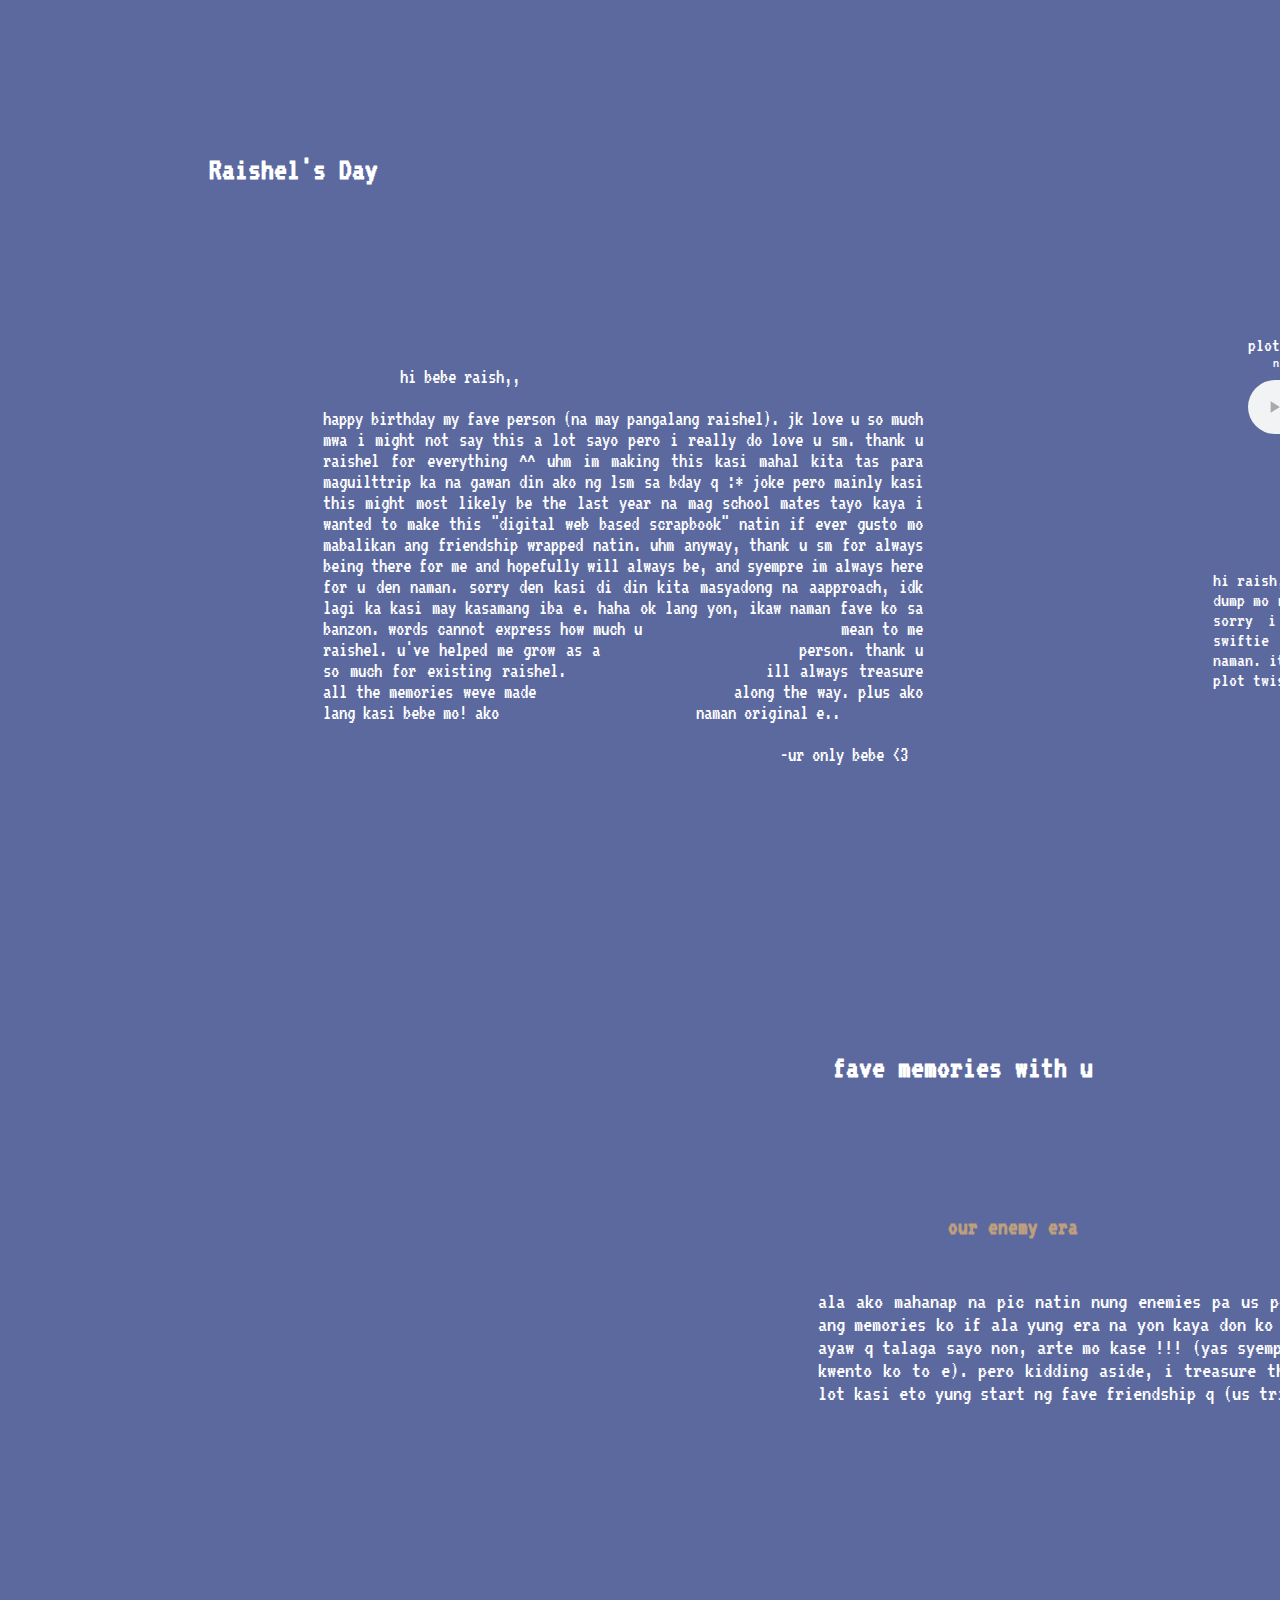
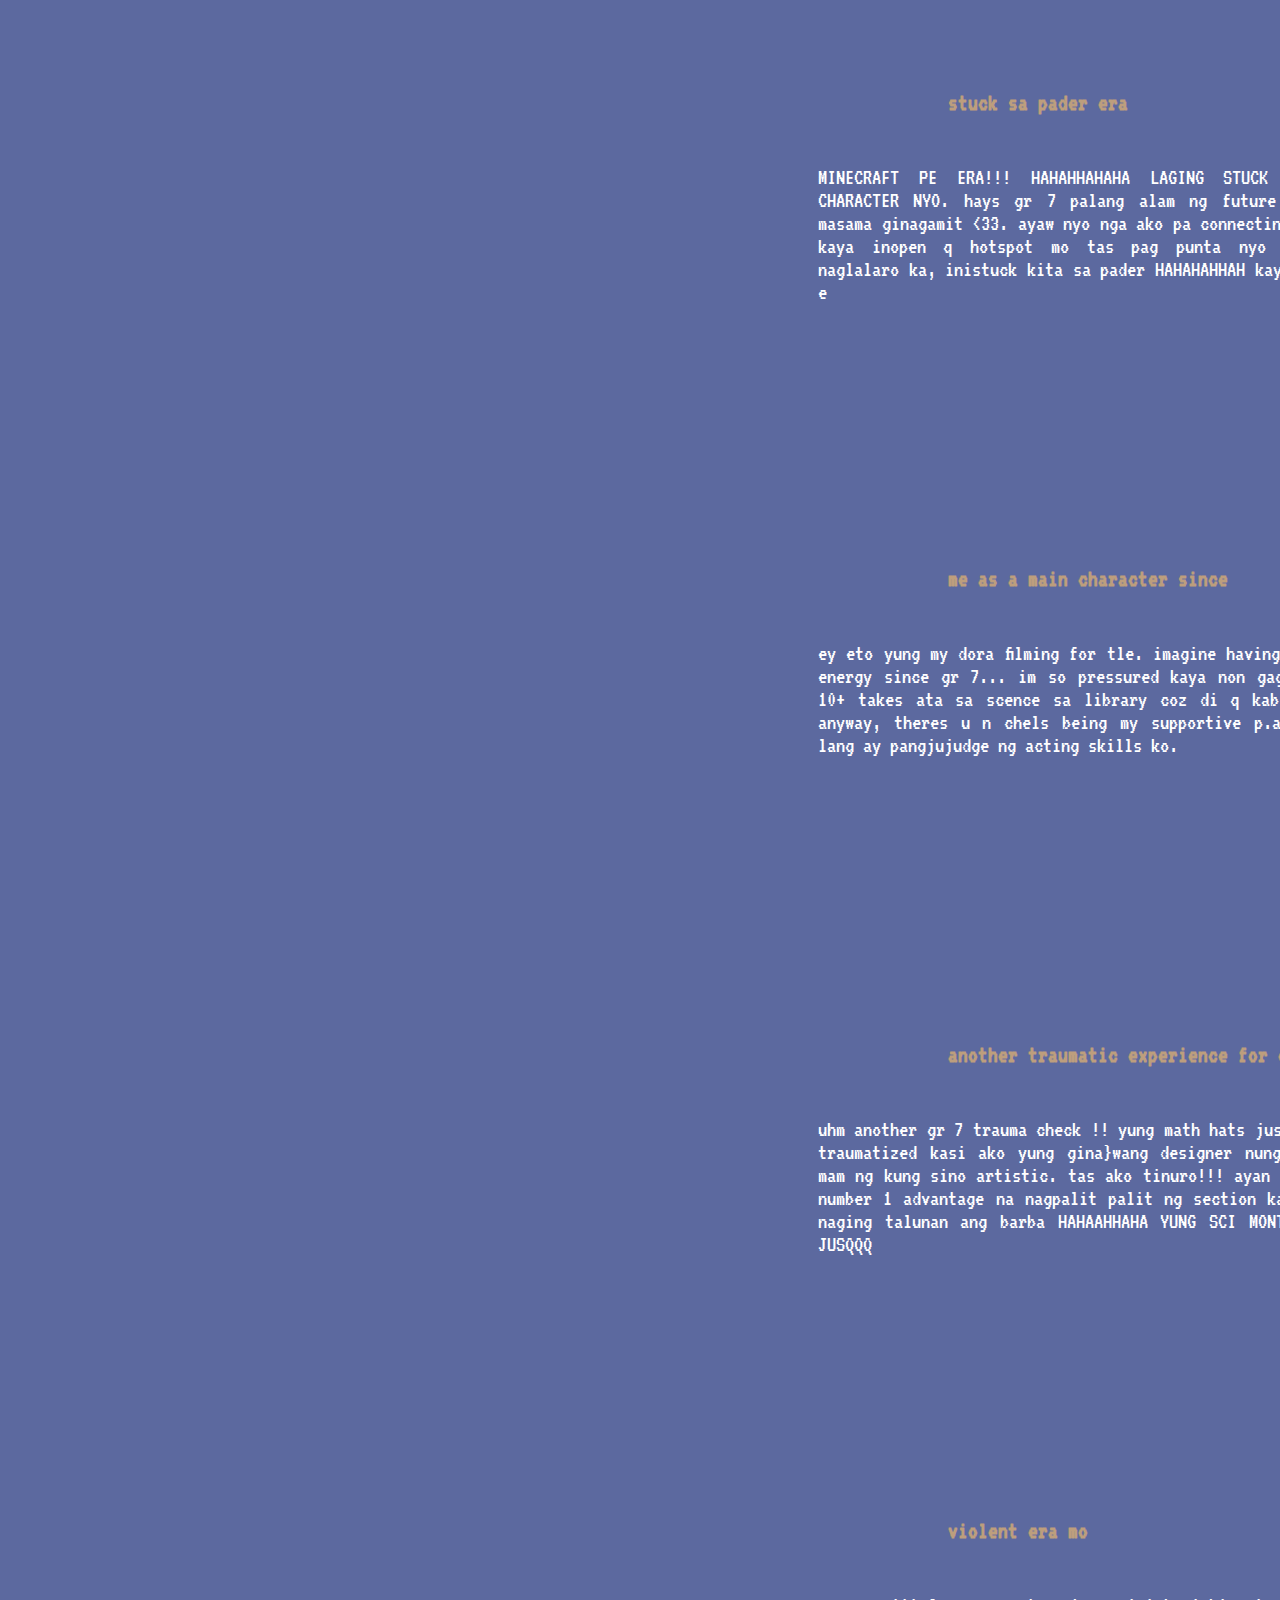
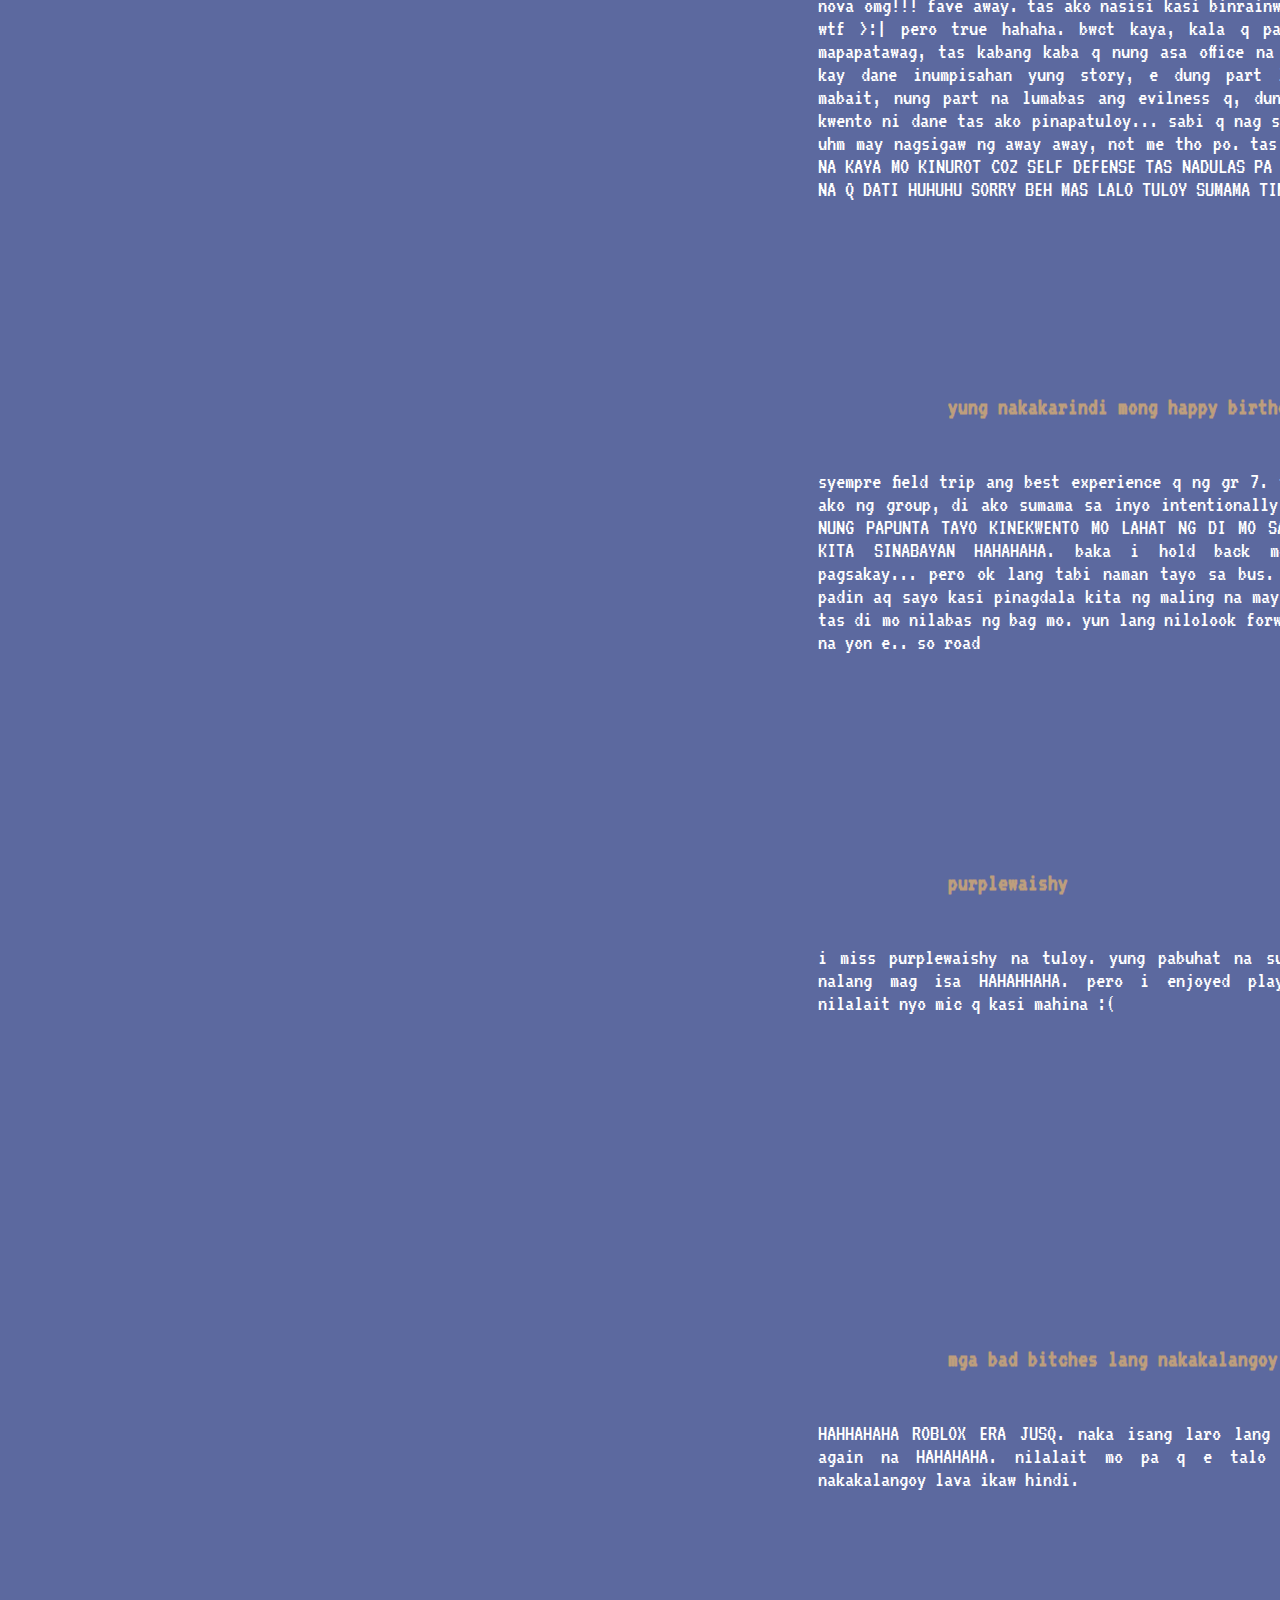
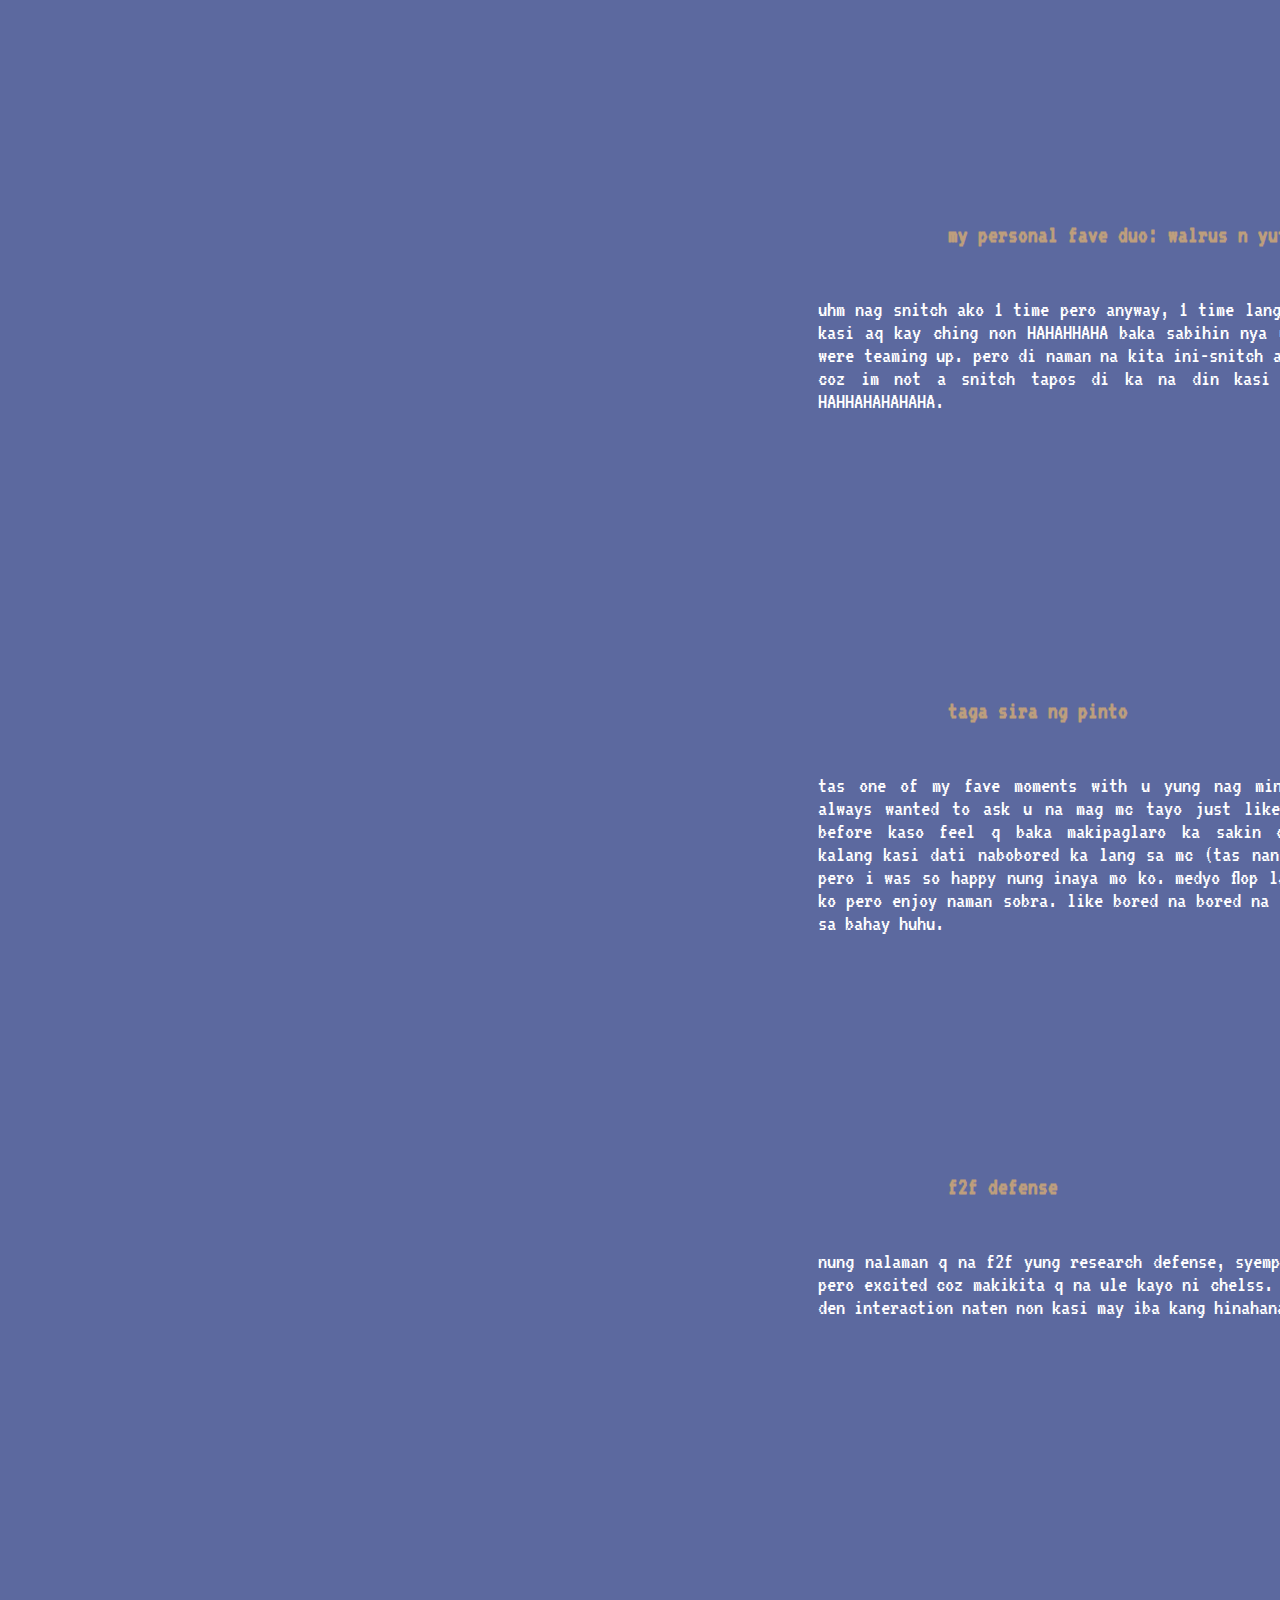
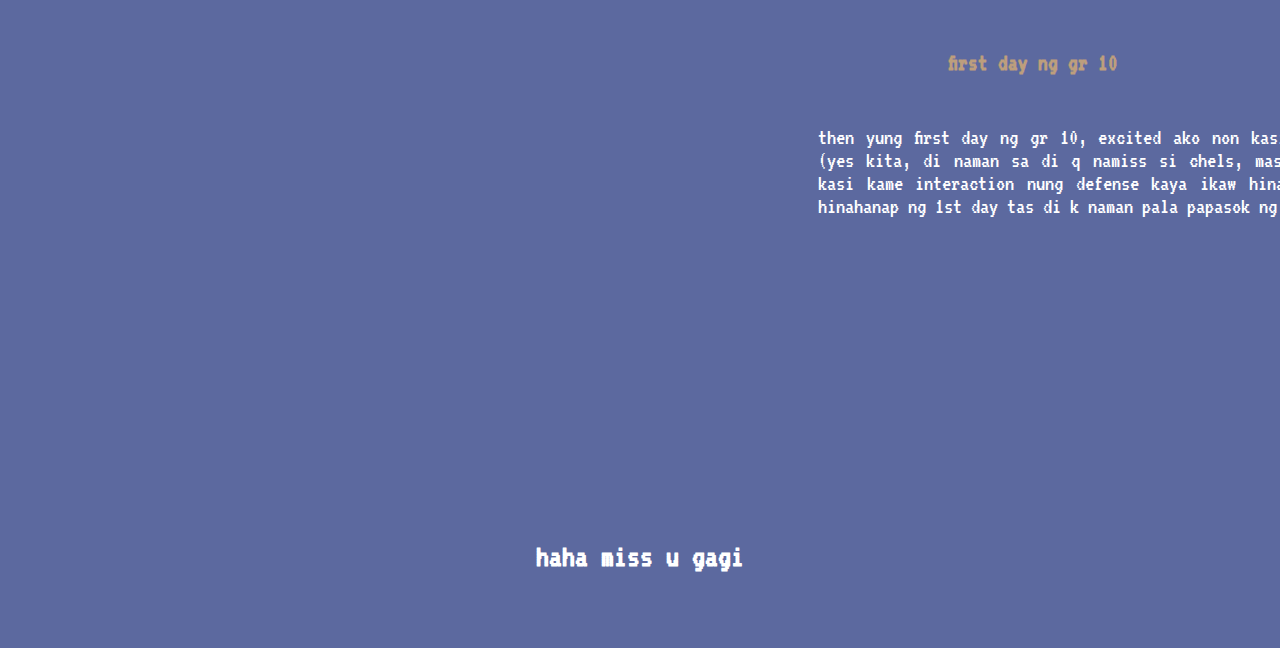
==== index.html @ 07c55a22 "Create index.html" ====
<!DOCTYPE html>
<html>
<head>
	<meta charset="utf-8">
	<title>hbd raish!</title>
  <link rel="icon" href="iicon.png"/>
</head>
<link rel="stylesheet" href="https://fonts.googleapis.com/css?family=VT323">
<style>
body {
  font-family: "VT323", sans-serif;
  color: white;
  background-color: #5c699f;
}
body {
  background-image: url('bg.png');
  background-repeat: no-repeat;
  background-attachment: fixed;
  background-size: 100% 100%;
}


.header {
  background-image: url("day.png");
  background-repeat: no-repeat;
  height: 300px;
  width: 270px;
  text-align: center; 
  margin-top: 40px;
  margin-left: 150px;
}

.header {
  display: -webkit-flexbox;
  display: -ms-flexbox;
  display: -webkit-flex;
  display: flex;
  -webkit-flex-align: center;
  -ms-flex-align: center;
  -webkit-align-items: center;
  align-items: center;
  justify-content: center;
}

.day{
  position: relative;
  margin-top: -20px;
}

.msg {
  position: absolute;
  margin-top: -80px;
  background-image: url("msg.png");
  background-repeat: no-repeat;
  height: 725px;
  width: 720px;
  margin-left: 250px;
}

.lsm {
  margin: 50px;
  position: absolute;
  margin-left: 65px;
  width: 600px;
  font-size: 21px;
  text-align: justify;
  text-justify: inter-word;
  margin-top: 85px;
}
.mp3 {
  position: absolute;
  margin-top: -50px;
  background-image: url("song.png");
  background-repeat: no-repeat;
  height: 500px;
  width: 600px;
  margin-left: 1200px;
}

.msg1 {
  width: 330px;
  position: absolute;
  margin-left: 115px;
  margin-top: 80px;
  text-align: justify;
}

.mp3_msg {
  font-size: 22px;
  width: 350px;
  position: absolute;
  margin-top: 250px;
  margin-left: 50 px;
  text-align: justify;
}

.mp3_desc {
  background-image: url("desc.png");
  font-size: 20px;
  background-repeat: no-repeat;
  position: absolute;
  height: 700px;
  width: 700px;
  margin-top: 200px;
  margin-left: -110px;

}

.song {
  position: absolute;
  margin-left: 40px;
  margin-top: 90px;
  width: 250px;
}

.song_title {
  position: absolute;
  margin-top: 45px;
  margin-left: 40px;
  font-size: 20px;
}
.song_art {
  position: absolute;
  margin-top: 65px;
  margin-left: 65px;
  font-size: 15px;

}
.memories {
  position: absolute;
  background-image: url("bg1.png");
  background-repeat: no-repeat;

  height: 81px;
  width: 270px;
  margin-top: 690px;
  margin-left: 820px;
  text-align: center;
}
h2 {
  color: #bd9e7d;
  position: absolute;
}
.d1 {
  z-index: 3;
  position: absolute;
  margin-top: 820px;
  background-image: url("1.png");
  background-repeat: no-repeat;
  height: 516px;
  width: 1200px;
  margin-left: 420px;
}
.a1 {
  margin-top: 55px;
  margin-left: 520px;
}
.b1 {
  font-size: 23px;
  width: 600px;
  text-align: justify;
  margin-top: 130px;
  margin-left: 390px;}

.d2 {
  z-index: 2;
  position: absolute;
  margin-top: 1296px;
  background-image: url("2.png");
  background-repeat: no-repeat;
  height: 516px;
  width: 1200px;
  margin-left: 420px;
}
.a2 {
  margin-top: 55px;
  margin-left: 520px;
}
.b2 {
  font-size: 23px;
  width: 600px;
  text-align: justify;
  margin-top: 130px;
  margin-left: 390px;}
.d3 {
  z-index: 1;
  position: absolute;
  margin-top: 1772px;
  background-image: url("3.png");
  background-repeat: no-repeat;
  height: 516px;
  width: 1200px;
  margin-left: 420px;
}
.a3 {
  margin-top: 55px;
  margin-left: 520px;
}
.b3 {
  font-size: 23px;
  width: 600px;
  text-align: justify;
  margin-top: 130px;
  margin-left: 390px;}
.d4 {
  z-index: 0;
  position: absolute;
  margin-top: 2248px;
  background-image: url("4.png");
  background-repeat: no-repeat;
  height: 516px;
  width: 1200px;
  margin-left: 420px;
}
.a4 {
  margin-top: 55px;
  margin-left: 520px;
}
.b4 {
  font-size: 23px;
  width: 600px;
  text-align: justify;
  margin-top: 130px;
  margin-left: 390px;}
.d5 {
  z-index: -1;
  position: absolute;
  margin-top: 2724px;
  background-image: url("5.png");
  background-repeat: no-repeat;
  height: 516px;
  width: 1200px;
  margin-left: 420px;
}
.a5 {
  margin-top: 55px;
  margin-left: 520px;
}
.b5 {
  font-size: 23px;
  width: 600px;
  text-align: justify;
  margin-top: 130px;
  margin-left: 390px;}

.d8 {
  z-index: -2;
  position: absolute;
  margin-top: 3200px;
  background-image: url("6.png");
  background-repeat: no-repeat;
  height: 516px;
  width: 1200px;
  margin-left: 420px;
}
.a8 {
  margin-top: 55px;
  margin-left: 520px;
}
.b8 {
  font-size: 23px;
  width: 600px;
  text-align: justify;
  margin-top: 130px;
  margin-left: 390px;}

.d7 {
  z-index: -3;
  position: absolute;
  margin-top: 3676px;
  background-image: url("8.png");
  background-repeat: no-repeat;
  height: 516px;
  width: 1200px;
  margin-left: 420px;
}
.a7 {
  margin-top: 55px;
  margin-left: 520px;
}
.b7 {
  font-size: 23px;
  width: 600px;
  text-align: justify;
  margin-top: 130px;
  margin-left: 390px;}

.d6 {
  z-index: -4;
  position: absolute;
  margin-top: 4152px;
  background-image: url("7.png");
  background-repeat: no-repeat;
  height: 516px;
  width: 1200px;
  margin-left: 420px;
}
.a6 {
  margin-top: 55px;
  margin-left: 520px;
}
.b6 {
  font-size: 23px;
  width: 600px;
  text-align: justify;
  margin-top: 130px;
  margin-left: 390px;}

.d9 {
  z-index: -5;
  position: absolute;
  margin-top: 4628px;
  background-image: url("9.png");
  background-repeat: no-repeat;
  height: 516px;
  width: 1200px;
  margin-left: 420px;
}
.a9 {
  margin-top: 55px;
  margin-left: 520px;
}
.b9 {
  font-size: 23px;
  width: 600px;
  text-align: justify;
  margin-top: 130px;
  margin-left: 390px;}

.d10 {
  z-index: -6;
  position: absolute;
  margin-top: 5104px;
  background-image: url("10.png");
  background-repeat: no-repeat;
  height: 516px;
  width: 1200px;
  margin-left: 420px;
}
.a10 {
  margin-top: 55px;
  margin-left: 520px;
}
.b10 {
  font-size: 23px;
  width: 600px;
  text-align: justify;
  margin-top: 130px;
  margin-left: 390px;}

.d11 {
  z-index: -7;
  position: absolute;
  margin-top: 5580px;
  background-image: url("11.png");
  background-repeat: no-repeat;
  height: 516px;
  width: 1200px;
  margin-left: 420px;
}
.a11 {
  margin-top: 55px;
  margin-left: 520px;
}
.b11 {
  font-size: 23px;
  width: 600px;
  text-align: justify;
  margin-top: 130px;
  margin-left: 390px;}

.d12 {
  z-index: -8;
  position: absolute;
  margin-top: 6056px;
  background-image: url("12.png");
  background-repeat: no-repeat;
  height: 516px;
  width: 1200px;
  margin-left: 420px;
}
.a12 {
  margin-top: 55px;
  margin-left: 520px;
}
.b12  {
  font-size: 23px;
  width: 600px;
  text-align: justify;
  margin-top: 130px;
  margin-left: 390px;}

.bot {
  margin: auto;
  color: white;
  text-align: center;
  height: 100px;
}
.bott {
  margin-top: 6600px;
}

</style>
<body>
  <div class="header">
    <h1 class="day">Raishel's Day</h1>
  </div>
  <div class="msg">
    <div class="lsm">
    <p>&emsp; &emsp; &ensp; hi bebe raish,, <br><br>happy birthday my fave person (na may pangalang raishel). jk love u so much mwa i might not say this a lot sayo pero i really do love u sm. thank u raishel for everything ^^ uhm im making this kasi mahal kita tas para maguilttrip ka na gawan din ako ng lsm sa bday q :* joke pero mainly kasi this might most likely be the last year na mag school mates tayo kaya i wanted to make this "digital web based scrapbook" natin if ever gusto mo mabalikan ang friendship wrapped natin. uhm anyway, thank u sm for always being there for me and hopefully will always be, and syempre im always here for u den naman. sorry den kasi di din kita masyadong na aapproach, idk lagi ka kasi may kasamang iba e. haha ok lang yon, ikaw naman fave ko sa banzon. words cannot express how much u &emsp;&emsp;&emsp;&emsp;&emsp;&emsp;&emsp;&emsp;&emsp;mean to me raishel. u've helped me grow as a &emsp;&emsp;&emsp;&emsp;&emsp;&emsp;&emsp;&emsp;&emsp;person. thank u so much for existing raishel. &emsp;&emsp;&emsp;&emsp;&emsp;&emsp;&emsp;&emsp;&emsp;ill always treasure all the memories weve made &emsp;&emsp;&emsp;&emsp;&emsp;&emsp;&emsp;&emsp;&emsp;along the way. plus ako lang kasi bebe mo! ako &emsp;&emsp;&emsp;&emsp;&emsp;&emsp;&emsp;&emsp;&emsp;naman original e..

      <br><br> &emsp;&emsp;&emsp;&emsp;&emsp;&emsp;&emsp;&emsp;&emsp; &emsp;&emsp;&emsp;&emsp;&emsp;&emsp;&emsp;&emsp;&emsp; &emsp;&emsp;&emsp;-ur only bebe <3</p>
    </div>
  </div>
  <div class="mp3">
    <div class="song_title">plot twist</div>
    <div class="song_art">niki</div>
    <audio controls class="song">
  <source src="plottwist.mp3" type="audio/mpeg">
Your browser does not support the audio element.
</audio>
    <div class="mp3_msg"></div>
    <div class="mp3_desc">
      <p class="msg1">hi raish, remember nung nagtatanong ka sa dump mo ng which taylor song am i, HAHAHA sorry i didnt respond kasi im not a swiftie but i can give u a niki song naman. its plot twist kasi "thank god for plot twist like u" </p>
    </div>
  </div>
  <div class="memories">
    <h1 class="memo">fave memories with u</h1>
  </div>
  <div class="d1">
    <h2 class="a1">our enemy era</h2>
    <div class="b1">
    <p>ala ako mahanap na pic natin nung enemies pa us pero di kumpleto ang memories ko if ala yung era na yon kaya don ko sisimulan. haha ayaw q talaga sayo non, arte mo kase !!! (yas syempre ikaw masama, kwento ko to e). pero kidding aside, i treasure this era of us a lot kasi eto yung start ng fave friendship q (us trio <3). </p></div>
  </div>
  <div class="d2">
    <h2 class="a2">stuck sa pader era</h2>
    <div class="b2">
    <p>MINECRAFT PE ERA!!! HAHAHHAHAHA LAGING STUCK SA PADER MGA CHARACTER NYO. hays  gr 7 palang alam ng future coder pero sa masama ginagamit <33. ayaw nyo nga ako pa connectin sa world nyo e kaya inopen q hotspot mo tas pag punta nyo canteen habang naglalaro ka, inistuck kita sa pader HAHAHAHHAH kaya ako nakukurot e</p></div>
  </div>
  <div class="d3">
    <h2 class="a3">me as a main character since</h2>
    <div class="b3">
    <p>ey eto yung my dora filming for tle. imagine having main character energy since gr 7... im so pressured kaya non gagi tas we shoot 10+ takes ata sa scence sa library coz di q kabisado script... anyway, theres u n chels being my supportive p.a. na ang ambag lang ay pangjujudge ng acting skills ko.</p></div>
  </div>
  <div class="d4">
    <h2 class="a4">another traumatic experience for e</h2>
    <div class="b4">
    <p>uhm another gr 7 trauma check !! yung math hats jusq huhuhu. im so traumatized kasi ako yung gina}wang designer nung nag tanong si mam ng kung sino artistic. tas ako tinuro!!! ayan talo tuloy tau. number 1 advantage na nagpalit palit ng section kase if not baka naging talunan ang barba HAHAAHHAHA YUNG SCI MONTH BANNER NATIN JUSQQQ </p></div>
  </div>
  <div class="d5">
    <h2 class="a5">violent era mo</h2>
    <div class="b5">
    <p>nova omg!!! fave away. tas ako nasisi kasi binrainwash ko daw kayo wtf >:| pero true hahaha. bwct kaya, kala q pati magulang ko mapapatawag, tas kabang kaba q nung asa office na tayo. tas kasi kay dane inumpisahan yung story, e dung part lang ako medyo mabait, nung part na lumabas ang evilness q, dun nag stop yung kwento ni dane tas ako pinapatuloy... sabi q nag sabunutan po coz uhm may nagsigaw ng away away, not me tho po. tas INEXPLAIN Q PA NA KAYA MO KINUROT COZ SELF DEFENSE TAS NADULAS PA Q NA KINUROT MO NA Q DATI HUHUHU SORRY BEH MAS LALO TULOY SUMAMA TINGIN SAYO.</p></div>
  </div>
  <div class="d6">
    <h2 class="a6">mga bad bitches lang nakakalangoy kasi sa lava</h2>
    <div class="b6">
    <p>HAHHAHAHA ROBLOX ERA JUSQ. naka isang laro lang tayo tas never again na HAHAHAHA. nilalait mo pa q e talo ka naman. ako nakakalangoy lava ikaw hindi.
</p></div>
  </div>
  <div class="d7">
    <h2 class="a7">purplewaishy</h2>
    <div class="b7">
    <p>i miss purplewaishy na tuloy. yung pabuhat na suicidal pag sya nalang mag isa HAHAHHAHA. pero i enjoyed playing non kahit nilalait nyo mic q kasi mahina :( </p></div>
  </div>
  <div class="d8">
    <h2 class="a8">yung nakakarindi mong happy birthday sa vikings</h2>
    <div class="b8">
    <p>syempre field trip ang best experience q ng gr 7. too bad lumipat ako ng group, di ako sumama sa inyo intentionally HAHAHAHA. KASI NUNG PAPUNTA TAYO KINEKWENTO MO LAHAT NG DI MO SASAKYAN KAYA DI KITA SINABAYAN HAHAHAHA. baka i hold back mo kasi aq sa pagsakay... pero ok lang tabi naman tayo sa bus. pero may tampo padin aq sayo kasi pinagdala kita ng maling na may seaweed ba yon tas di mo nilabas ng bag mo. yun lang nilolook forward q nung araw na yon e.. so road</p></div>
  </div>
  <div class="d9">
    <h2 class="a9">my personal fave duo: walrus n yuta</h2>
    <div class="b9">
    <p>uhm nag snitch ako 1 time pero anyway, 1 time lang naman... naawa kasi aq kay ching non HAHAHHAHA baka sabihin nya unfair tayo coz were teaming up. pero di naman na kita ini-snitch after non mainly coz im not a snitch tapos di ka na din kasi sumasama sakin HAHHAHAHAHAHA.</p></div>
  </div>
  <div class="d10">
    <h2 class="a10">taga sira ng pinto</h2>
    <div class="b10">
    <p>tas one of my fave moments with u yung nag minecraft tayo, i always wanted to ask u na mag mc tayo just like our mc nights before kaso feel q baka makipaglaro ka sakin coz napipilitan kalang kasi dati nabobored ka lang sa mc (tas naninira ng pinto) pero i was so happy nung inaya mo ko. medyo flop lang yung set up ko pero enjoy naman sobra. like bored na bored na din kase aq non sa bahay huhu.</p></div>
  </div>
  <div class="d11">
    <h2 class="a11">f2f defense</h2>
    <div class="b11">
    <p>nung nalaman q na f2f yung research defense, syempre kinabahan me pero excited coz makikita q na ule kayo ni chelss. pero short lang den interaction naten non kasi may iba kang hinahanap haha. </p></div>
  </div>
  <div class="d12">
    <h2 class="a12">first day ng gr 10</h2>
    <div class="b12">
    <p>then yung first day ng gr 10, excited ako non kasi makikita kita (yes kita, di naman sa di q namiss si chels, mas madami na din kasi kame interaction nung defense kaya ikaw hinahanap q). haha hinahanap ng 1st day tas di k naman pala papasok ng 1 week hsghsh.</p></div>
  </div>

    

  <div class="bot">
  <h1 class="bott">haha miss u gagi</h1>
  </div>
</body>
</html>
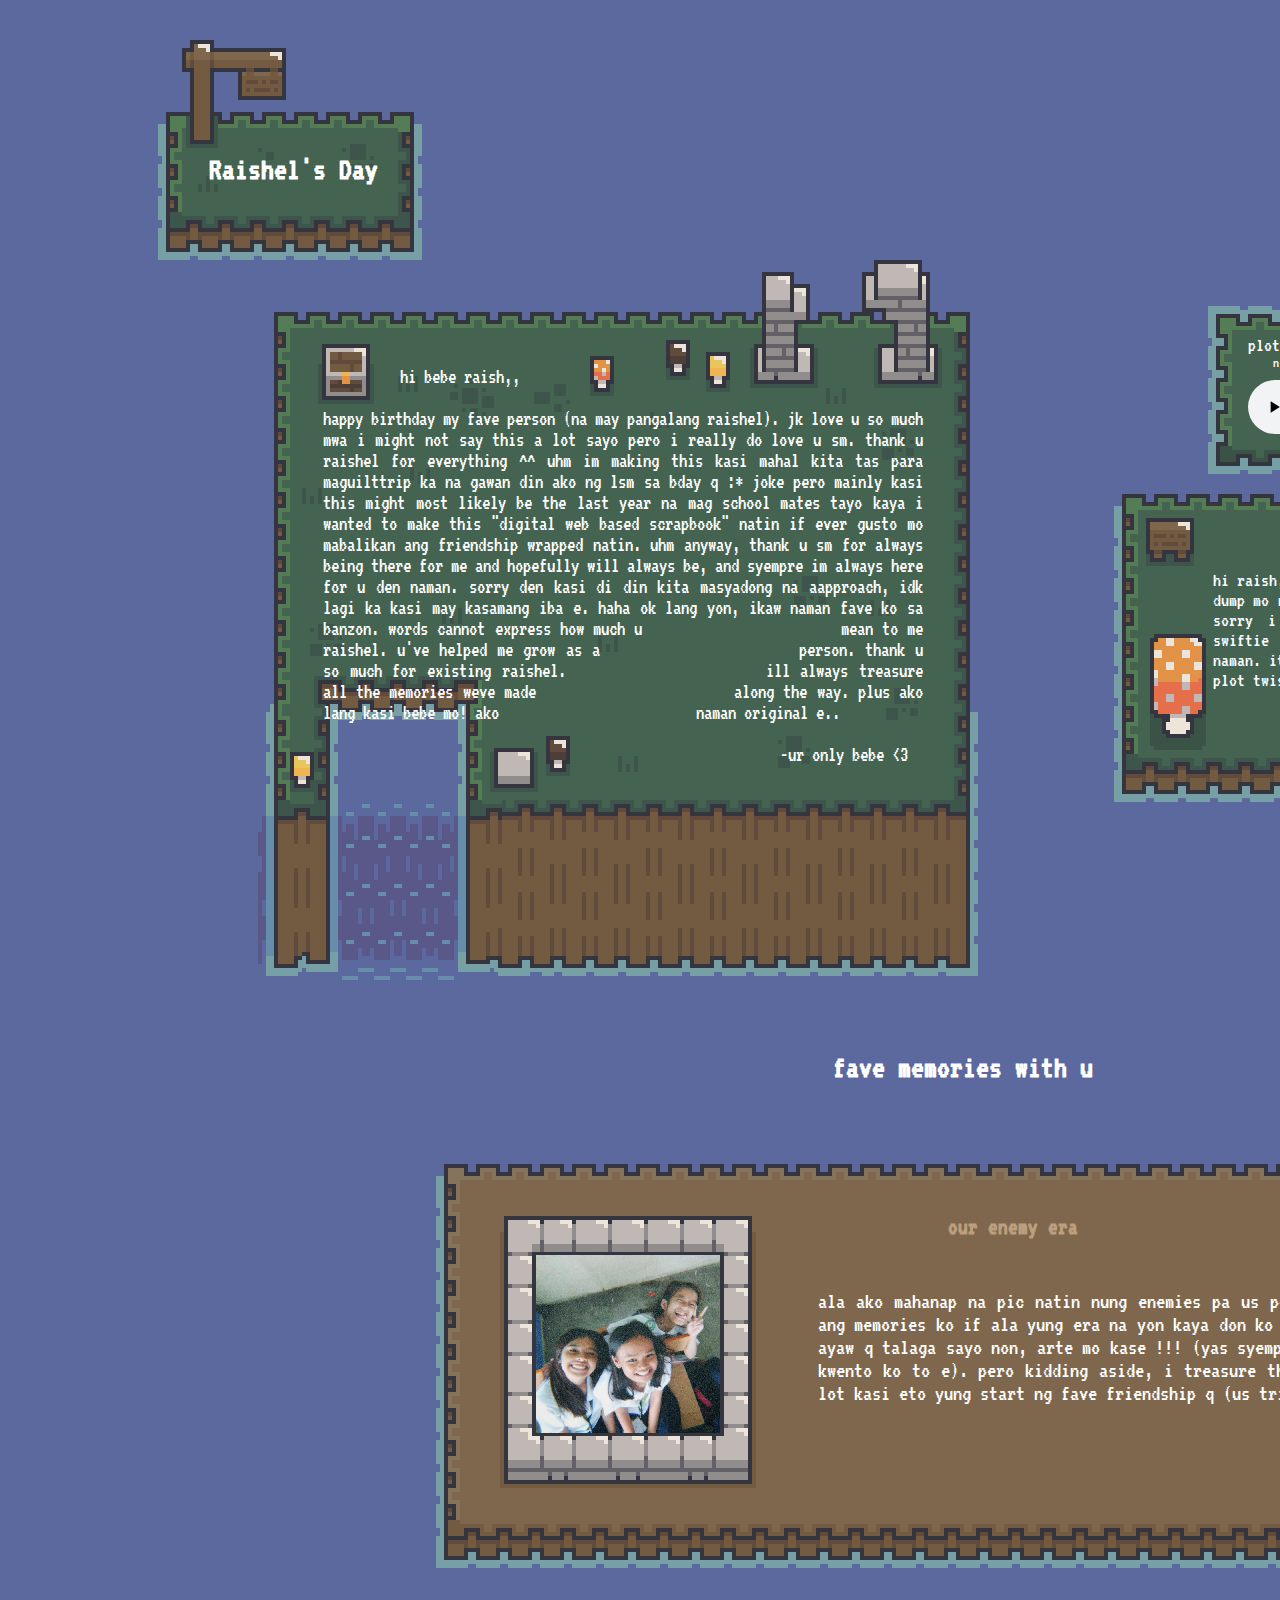
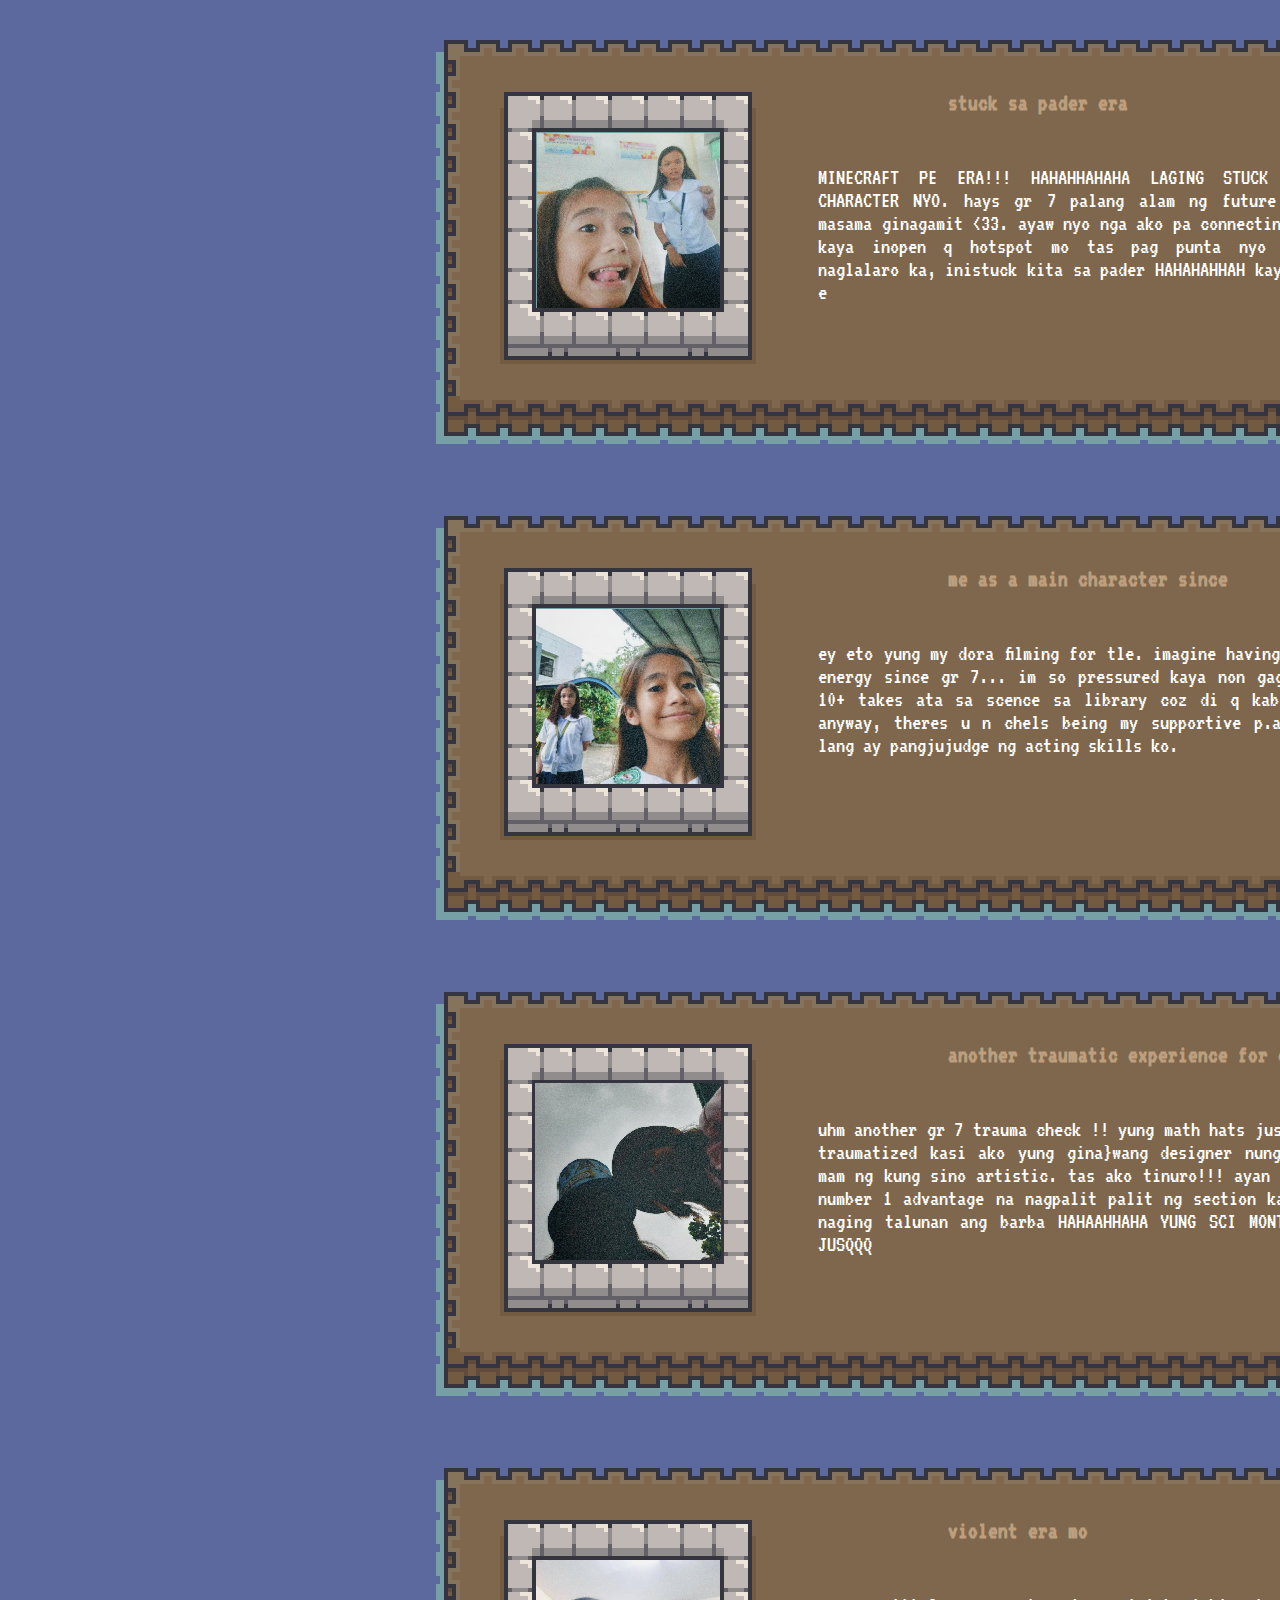
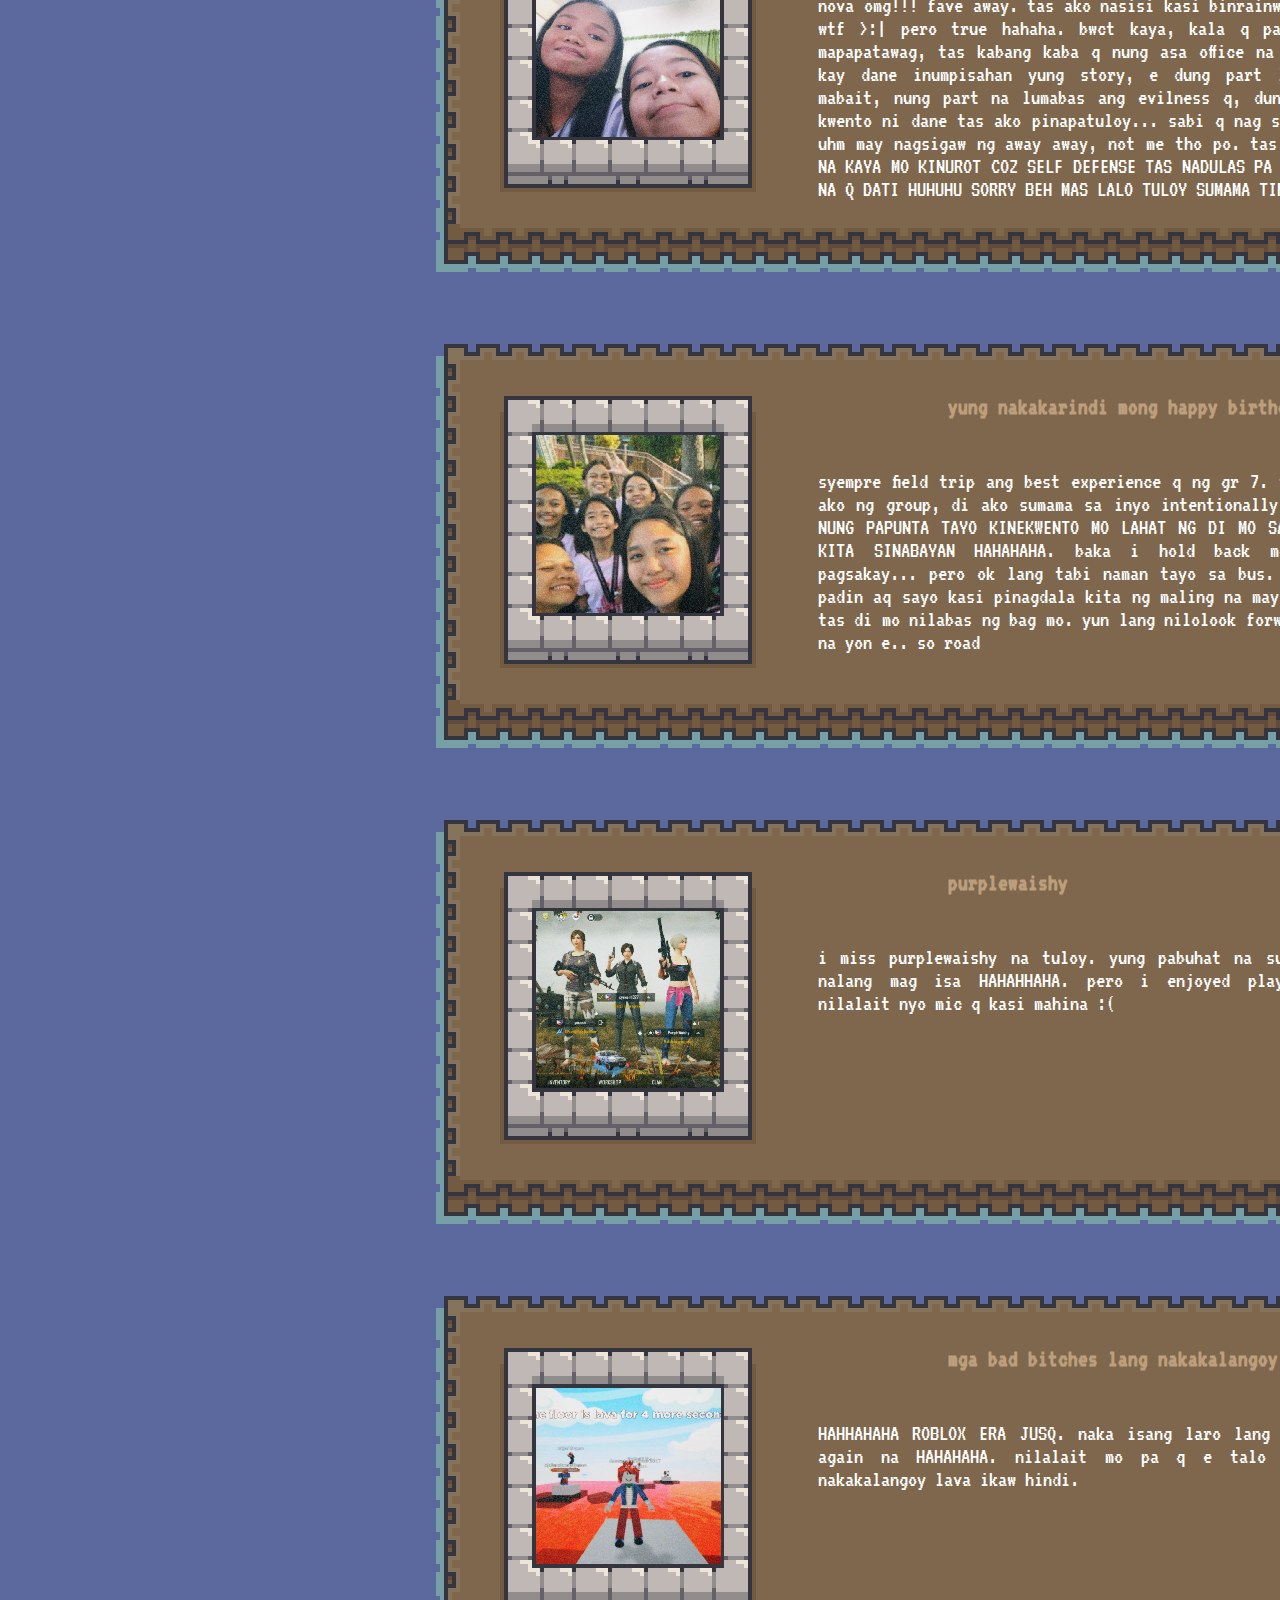
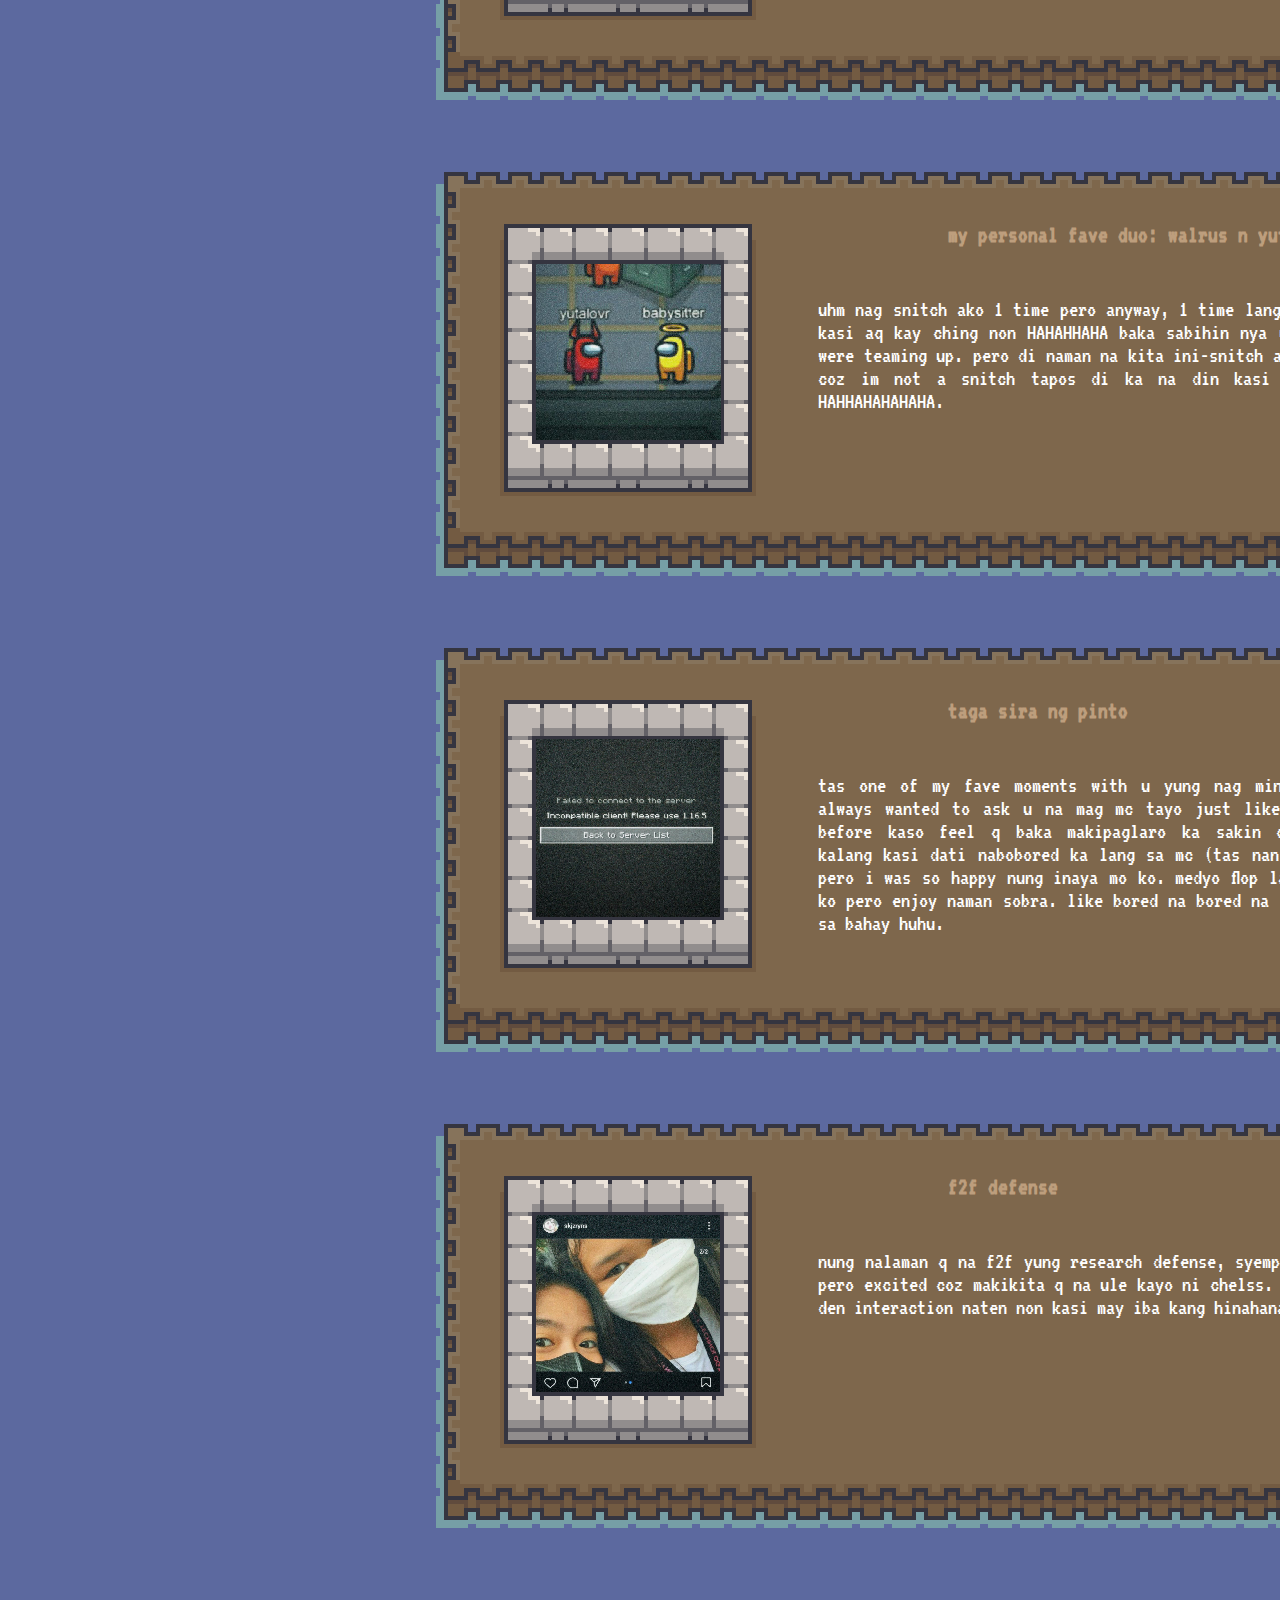
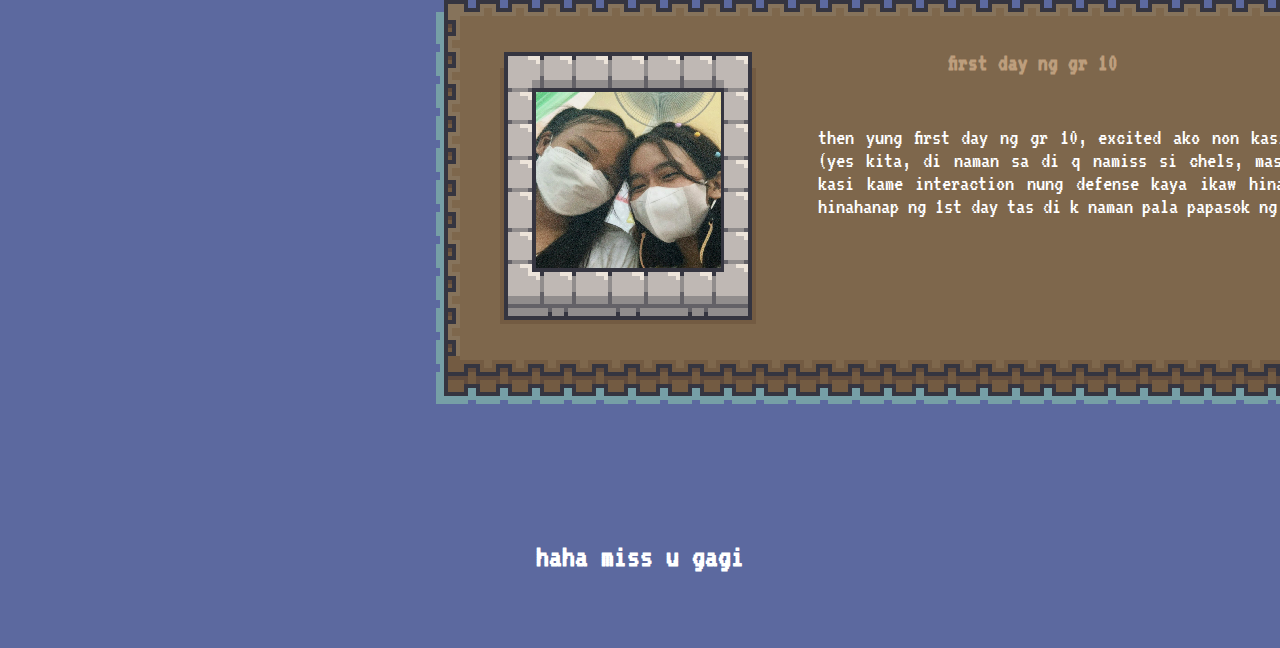
==== commit 61da74f4: "Update index.html" ====
--- a/index.html
+++ b/index.html
@@ -3,8 +3,9 @@
 <head>
 	<meta charset="utf-8">
 	<title>hbd raish!</title>
-  <link rel="icon" href="iicon.png"/>
+
 </head>
+<link rel="icon" href="iicon.png"/>
 <link rel="stylesheet" href="https://fonts.googleapis.com/css?family=VT323">
 <style>
 body {
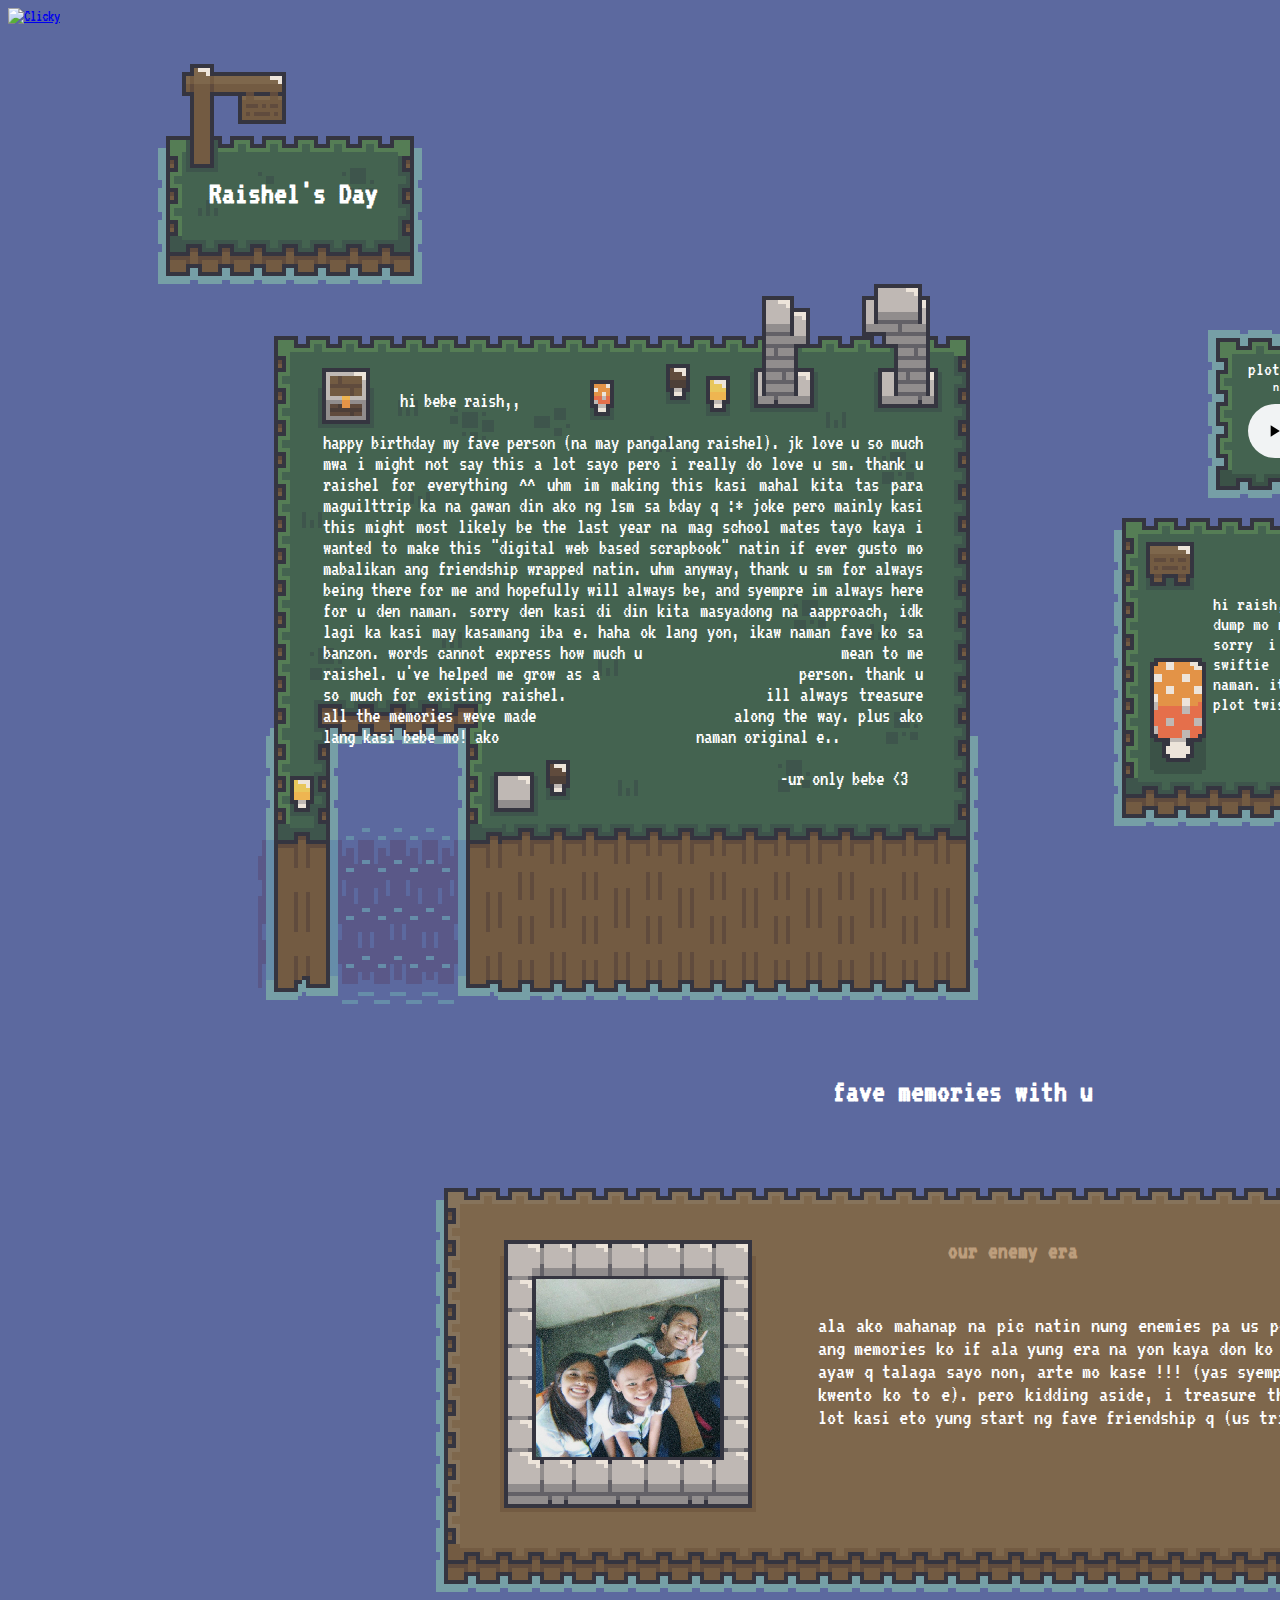
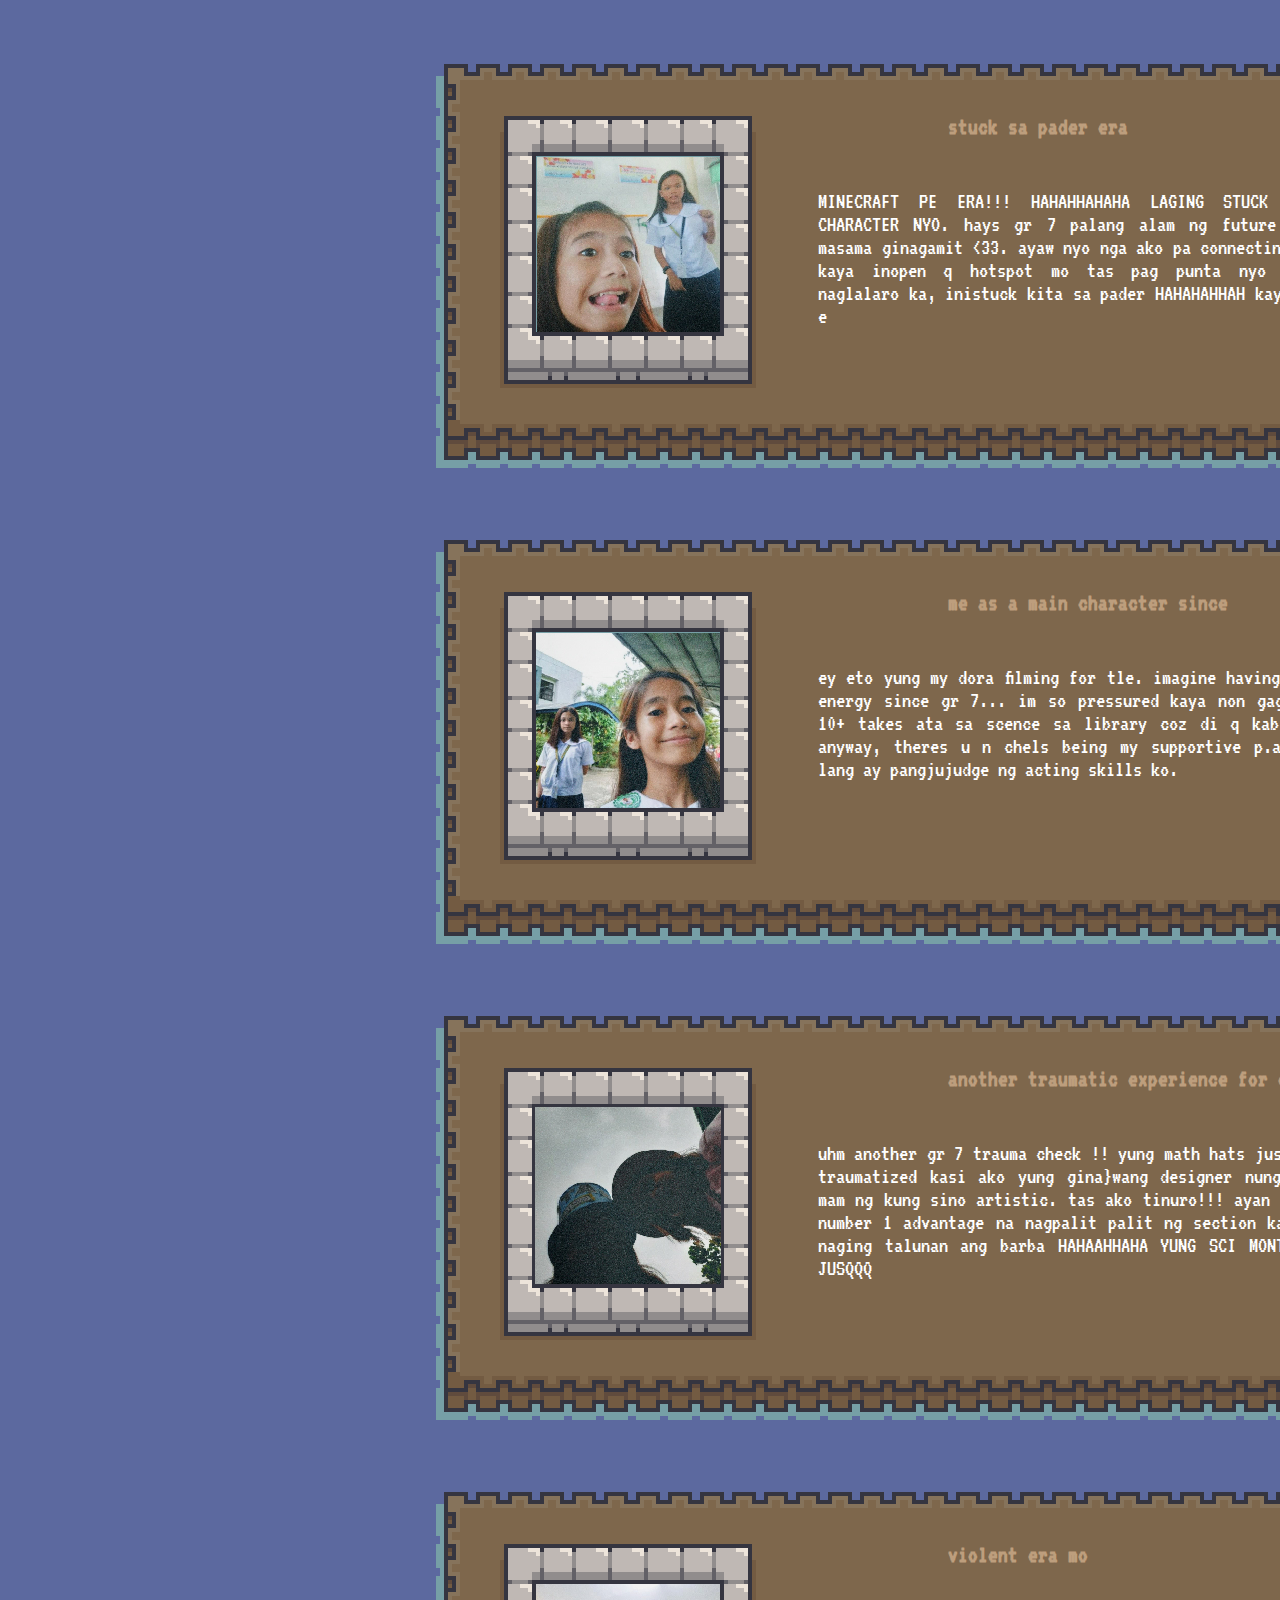
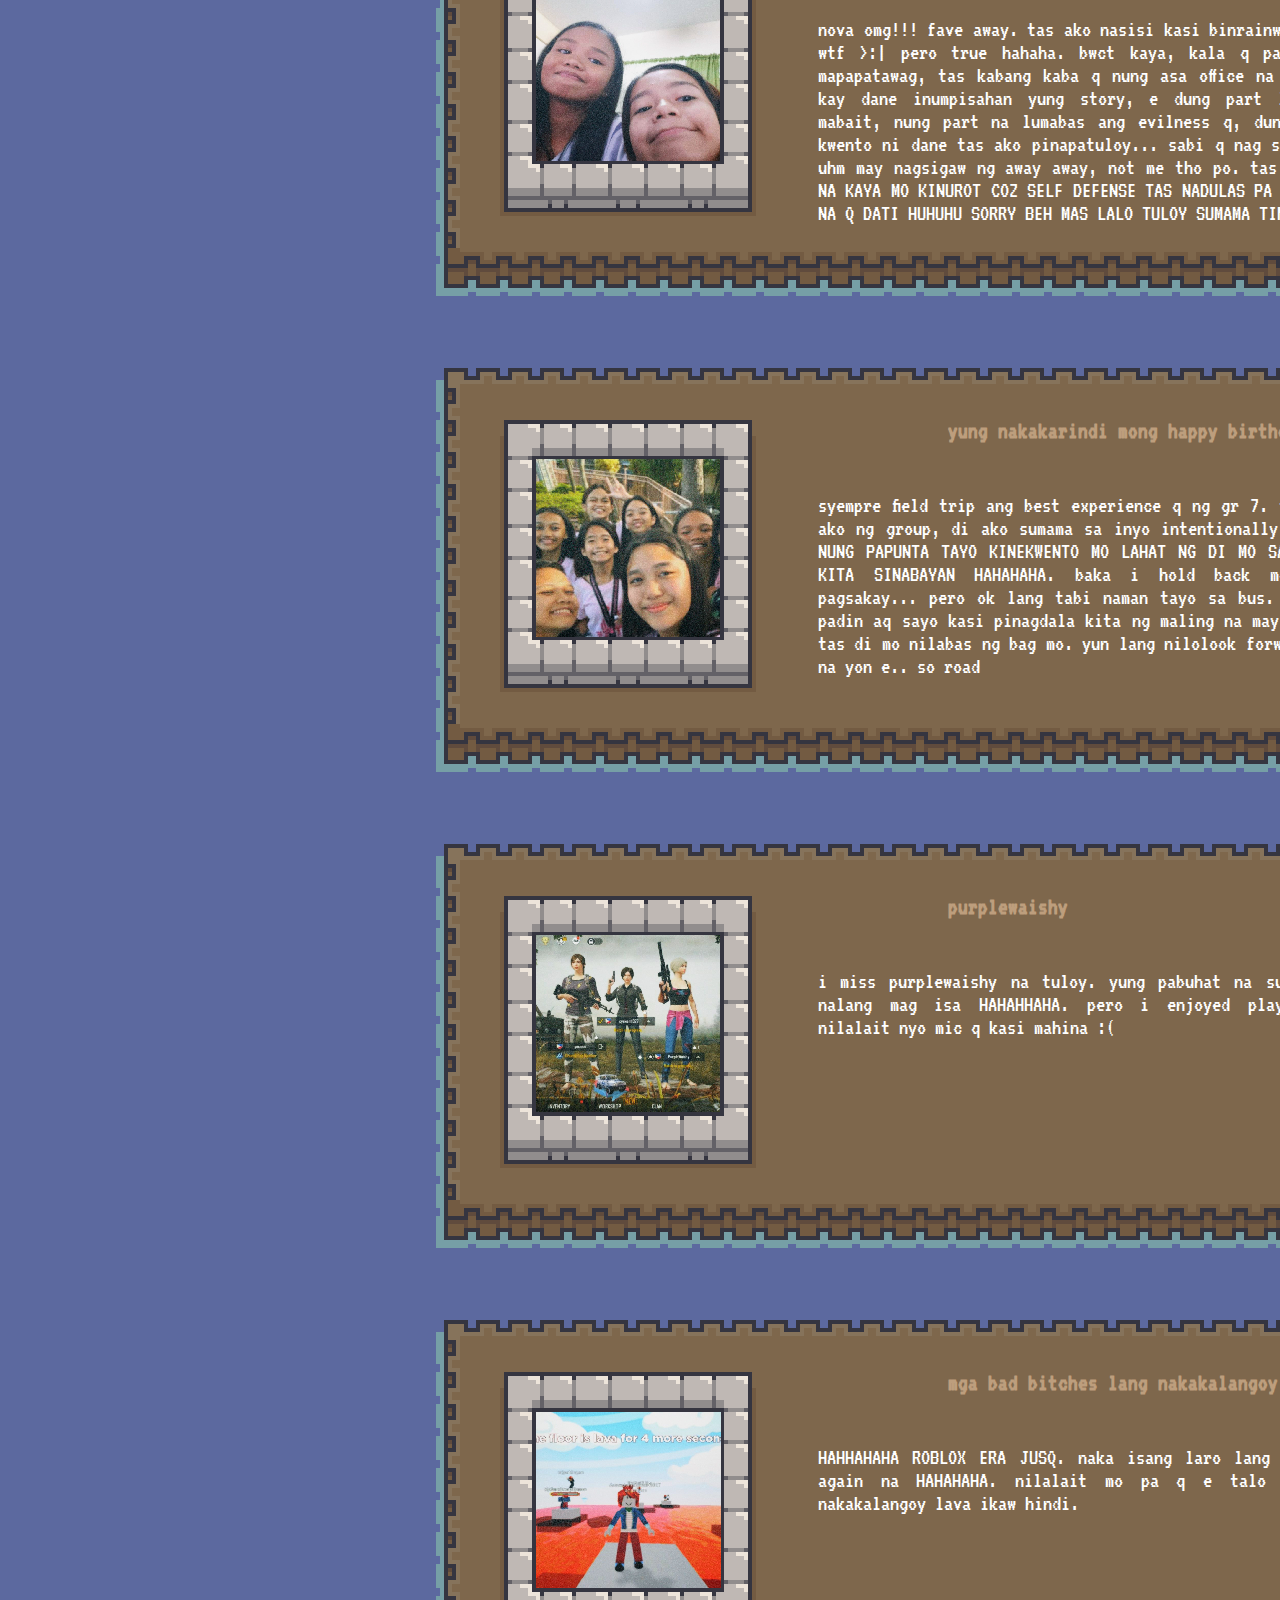
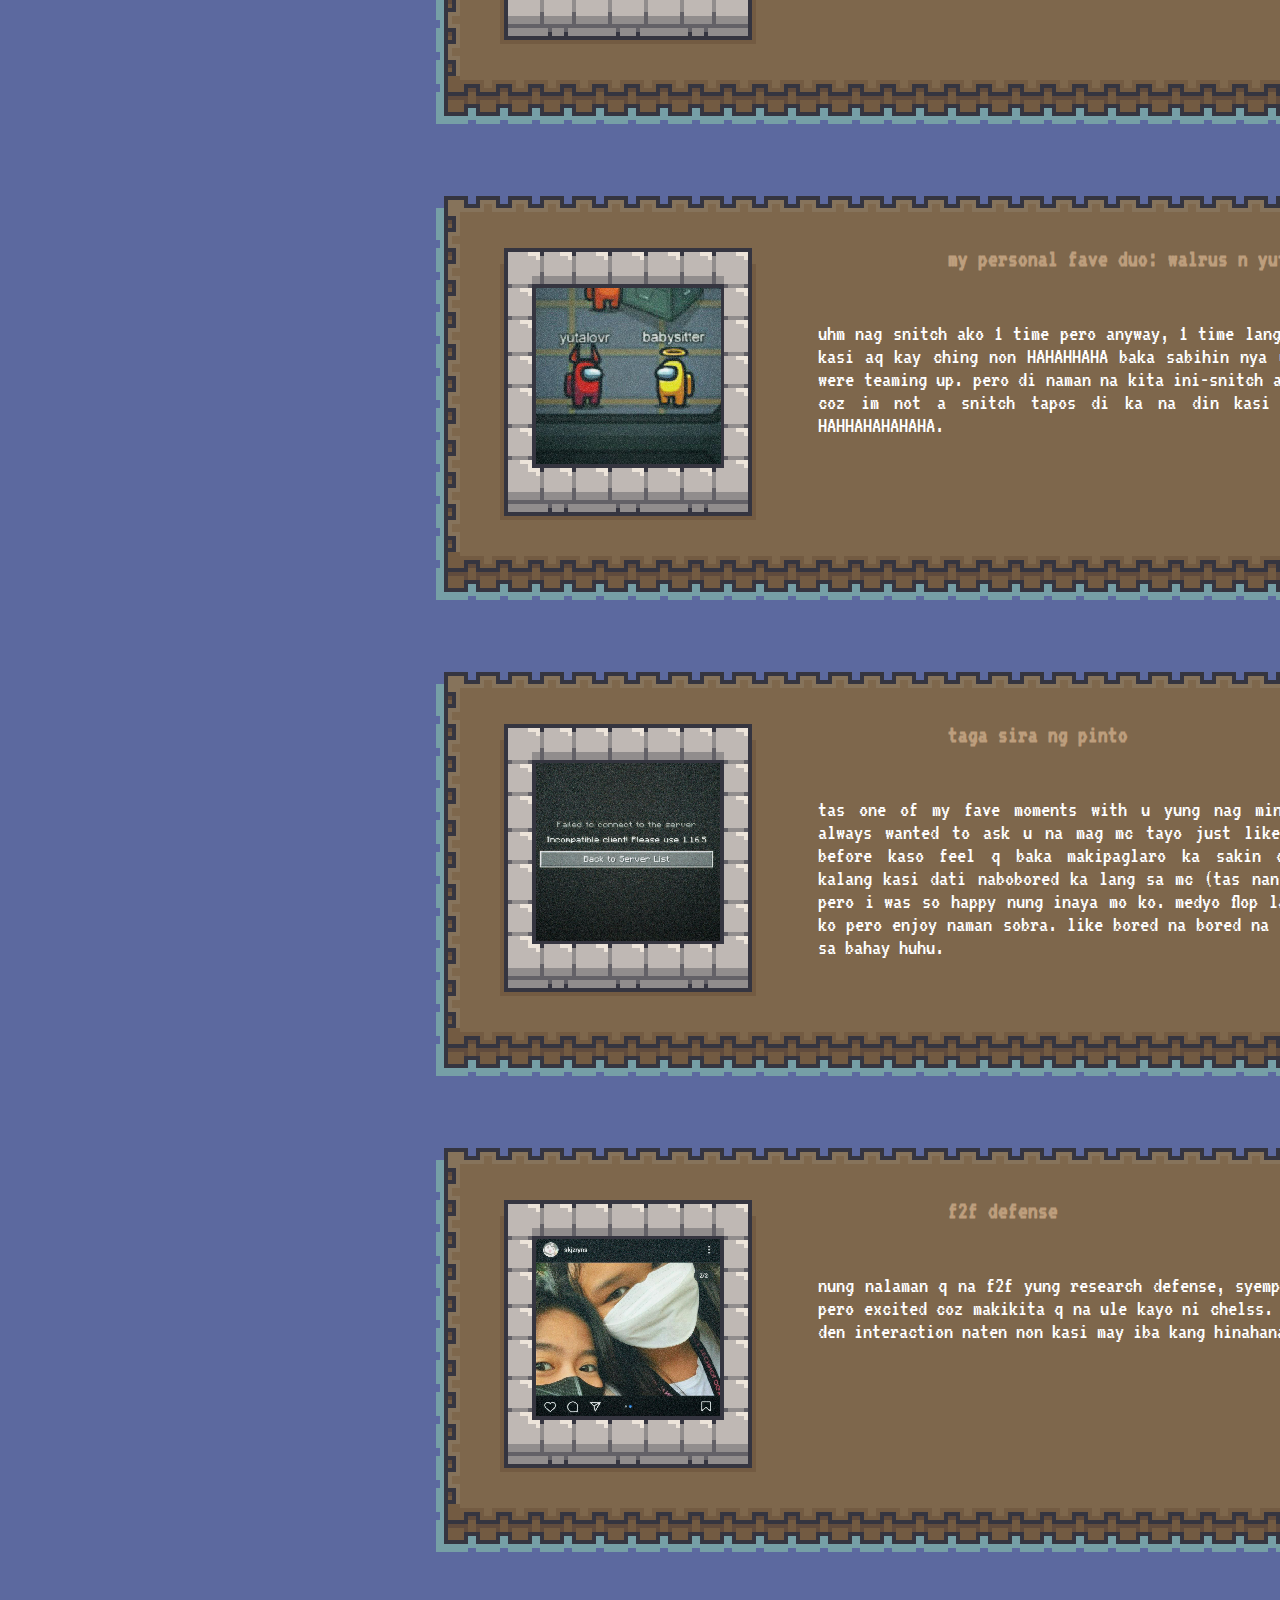
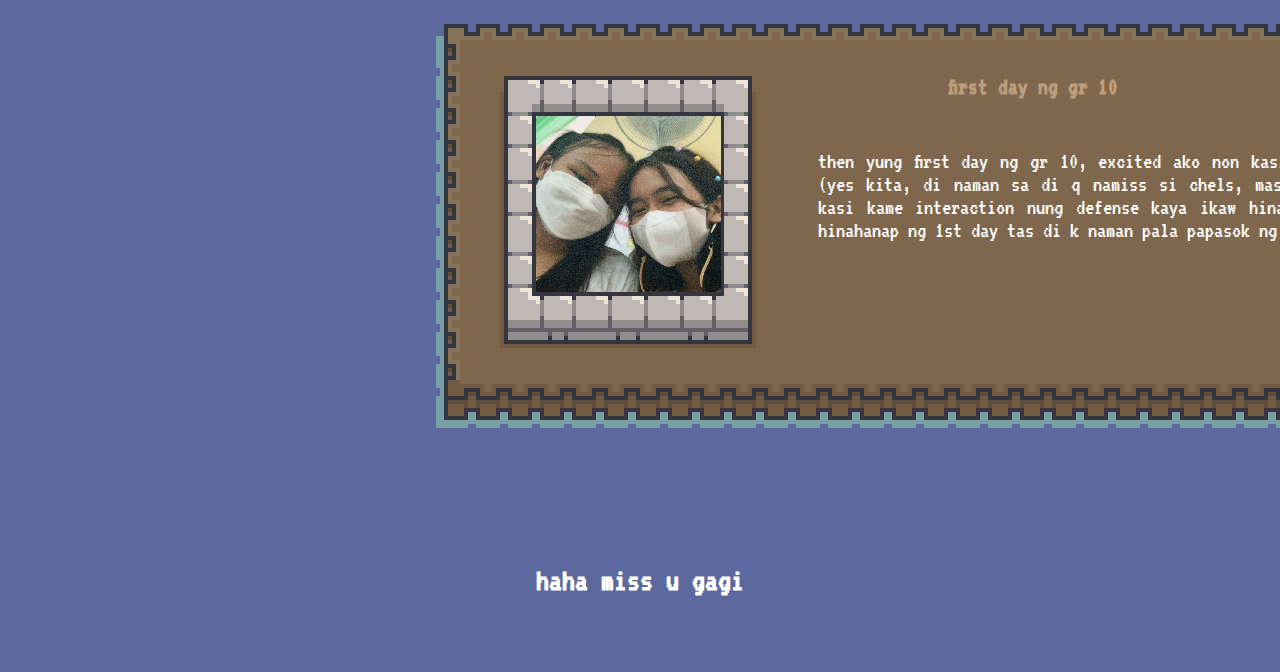
==== commit f2fd3689: "Update index.html" ====
--- a/index.html
+++ b/index.html
@@ -7,6 +7,10 @@
 </head>
 <link rel="icon" href="iicon.png"/>
 <link rel="stylesheet" href="https://fonts.googleapis.com/css?family=VT323">
+	
+<a title="Google Analytics Alternative" href="https://clicky.com/101407988"><img alt="Clicky" src="//static.getclicky.com/media/links/badge.gif" border="0" /></a>
+<script async data-id="101407988" src="//static.getclicky.com/js"></script>
+	
 <style>
 body {
   font-family: "VT323", sans-serif;
